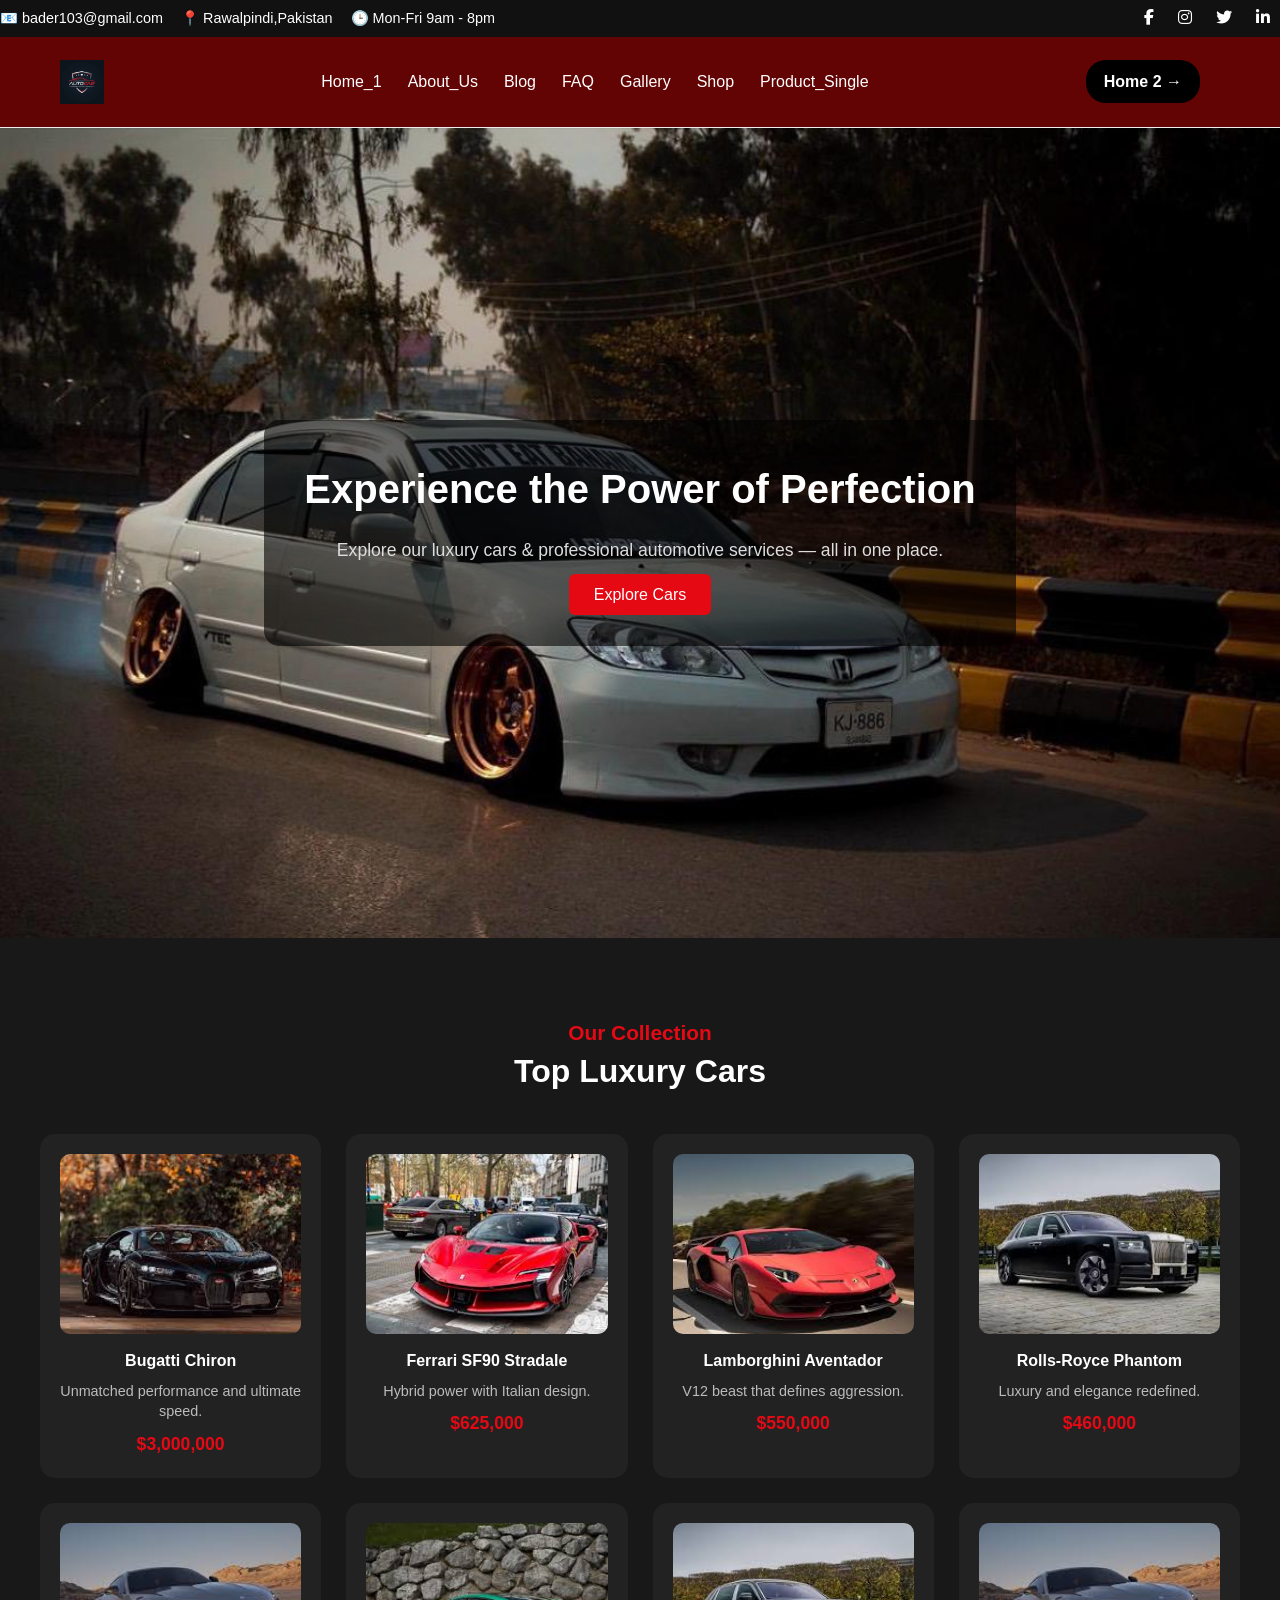
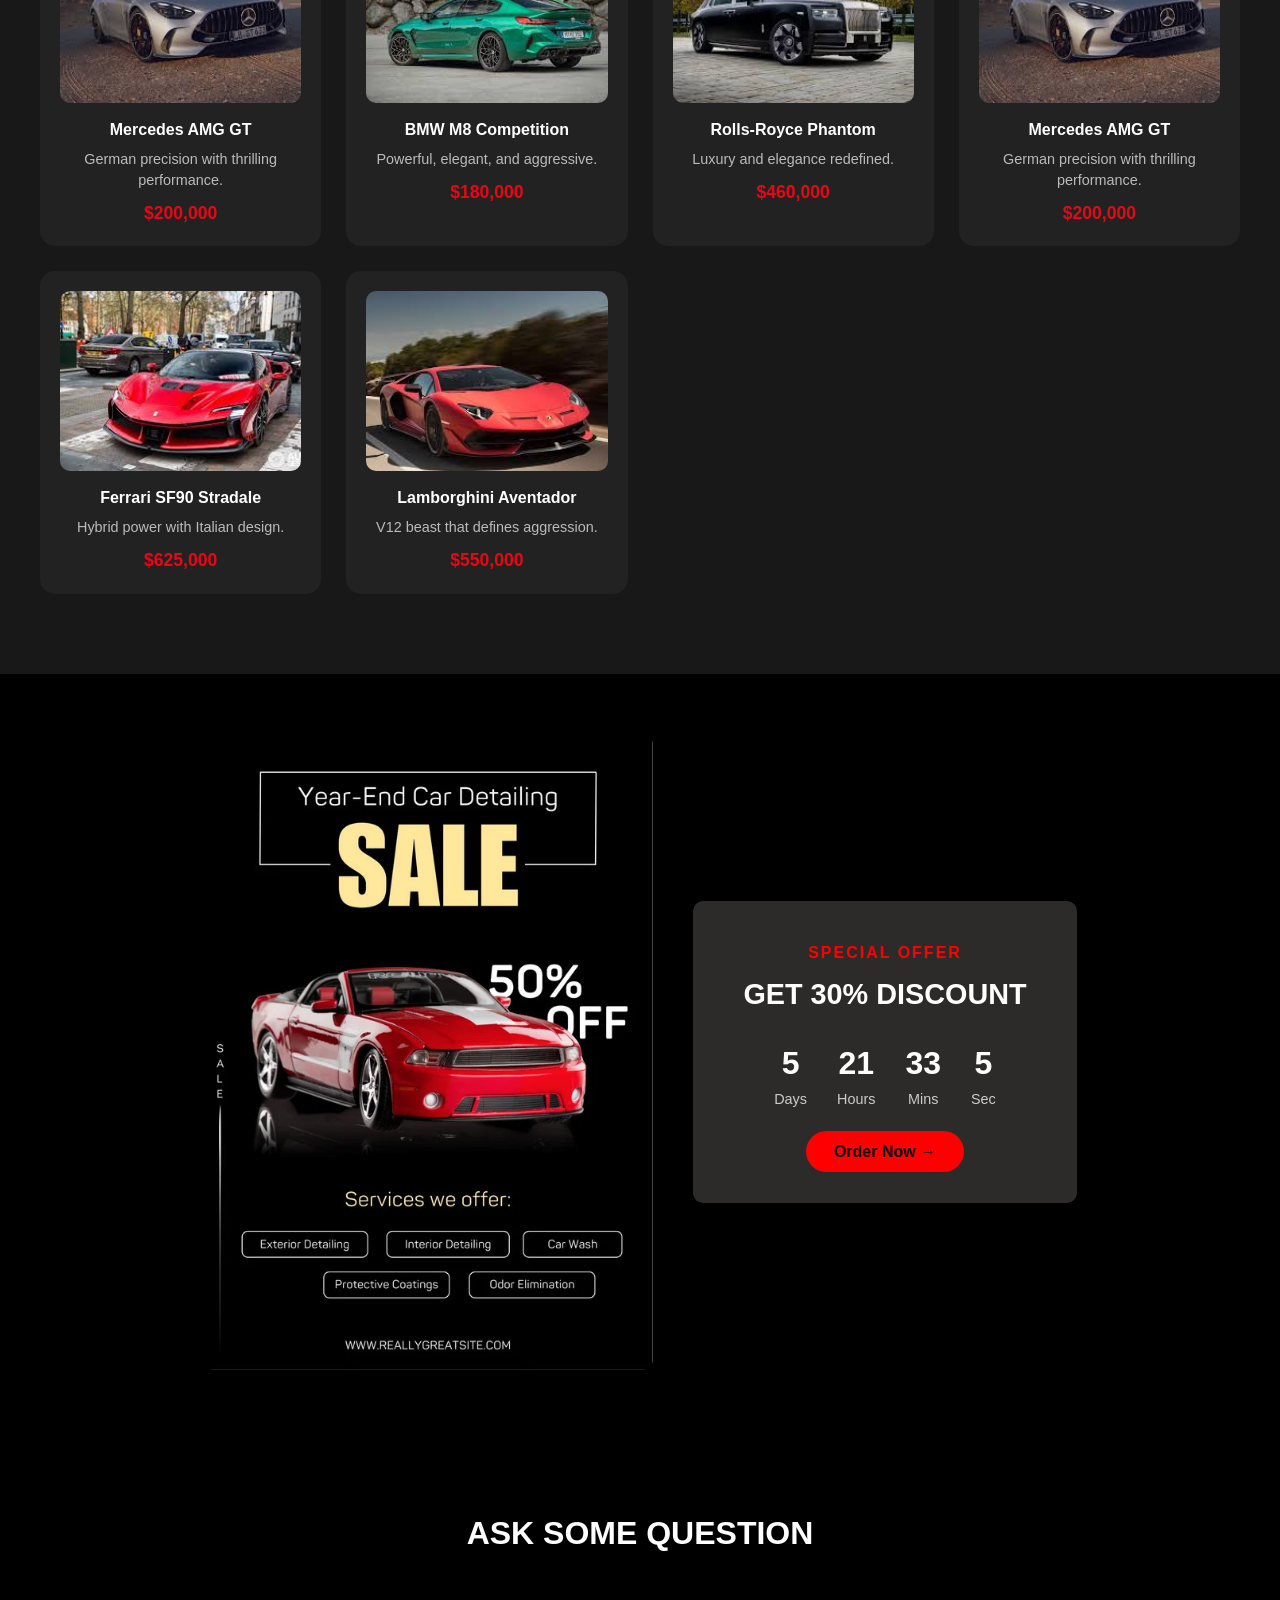
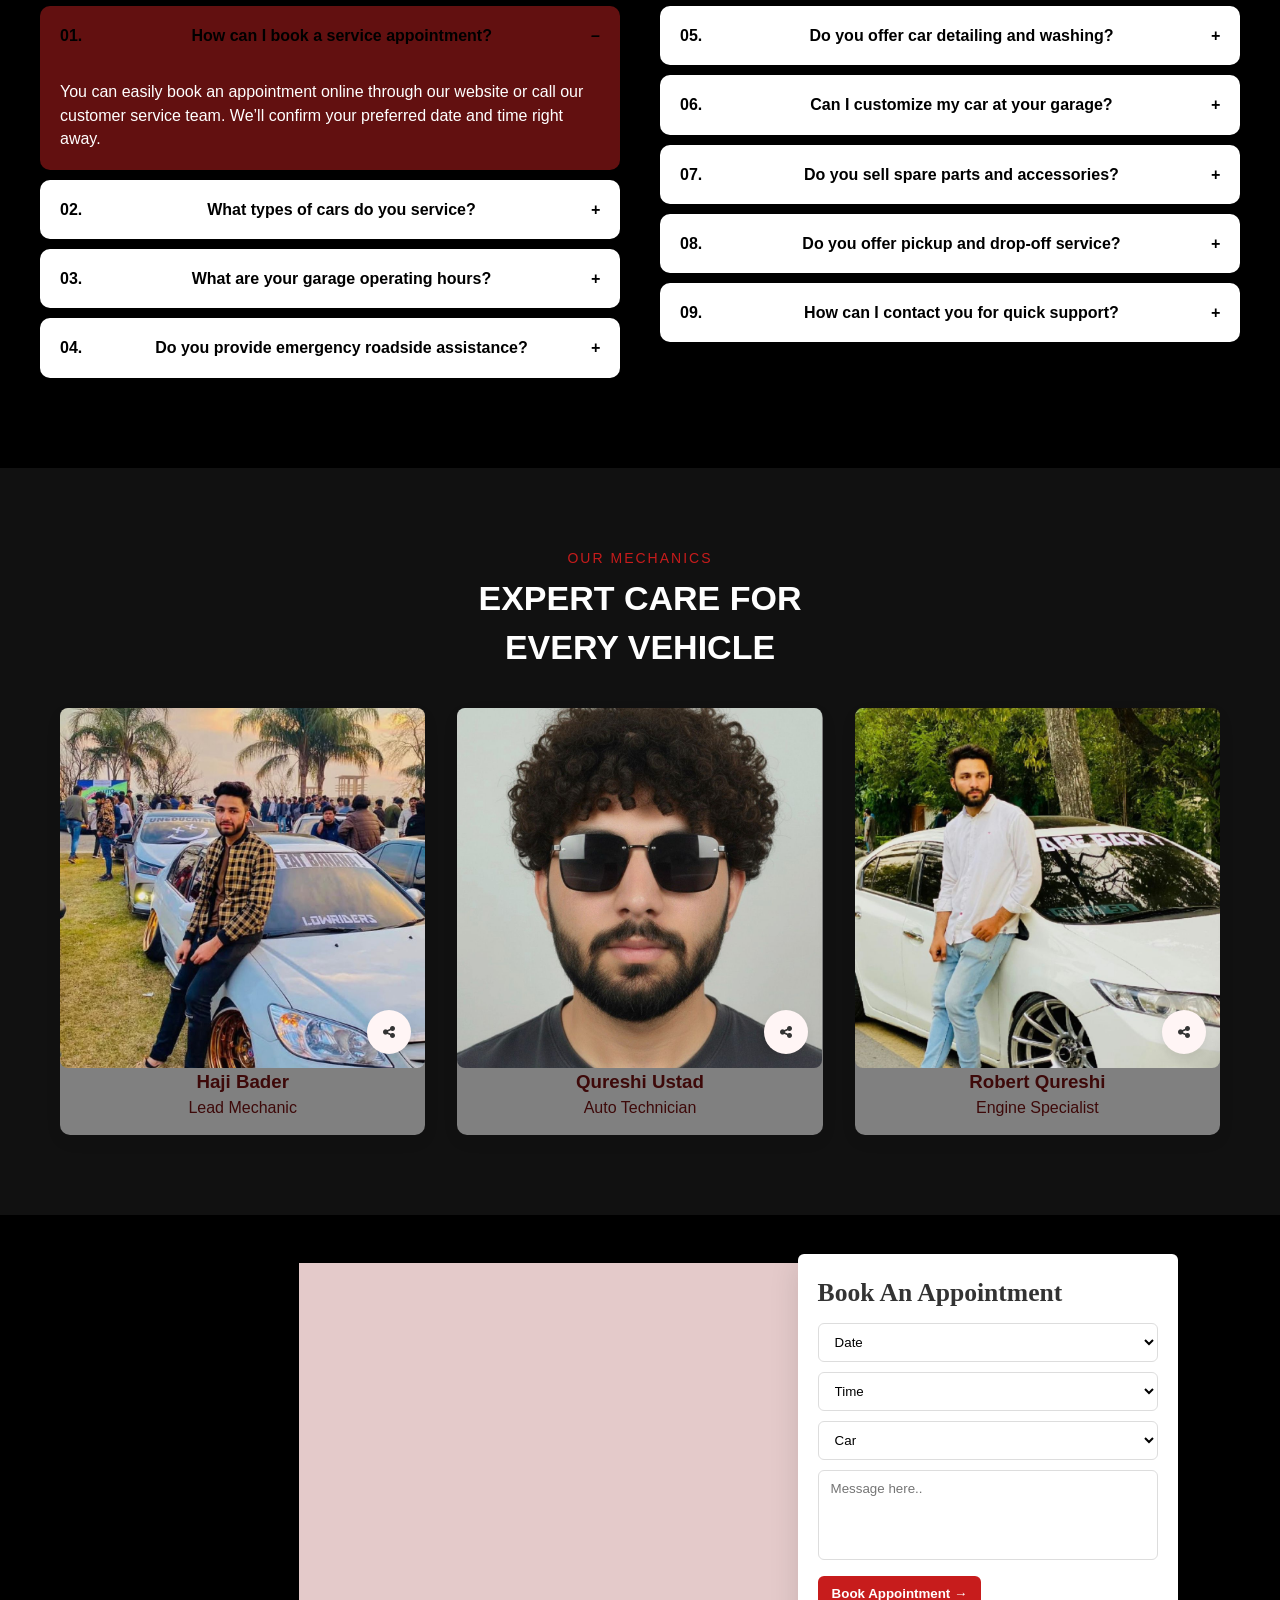
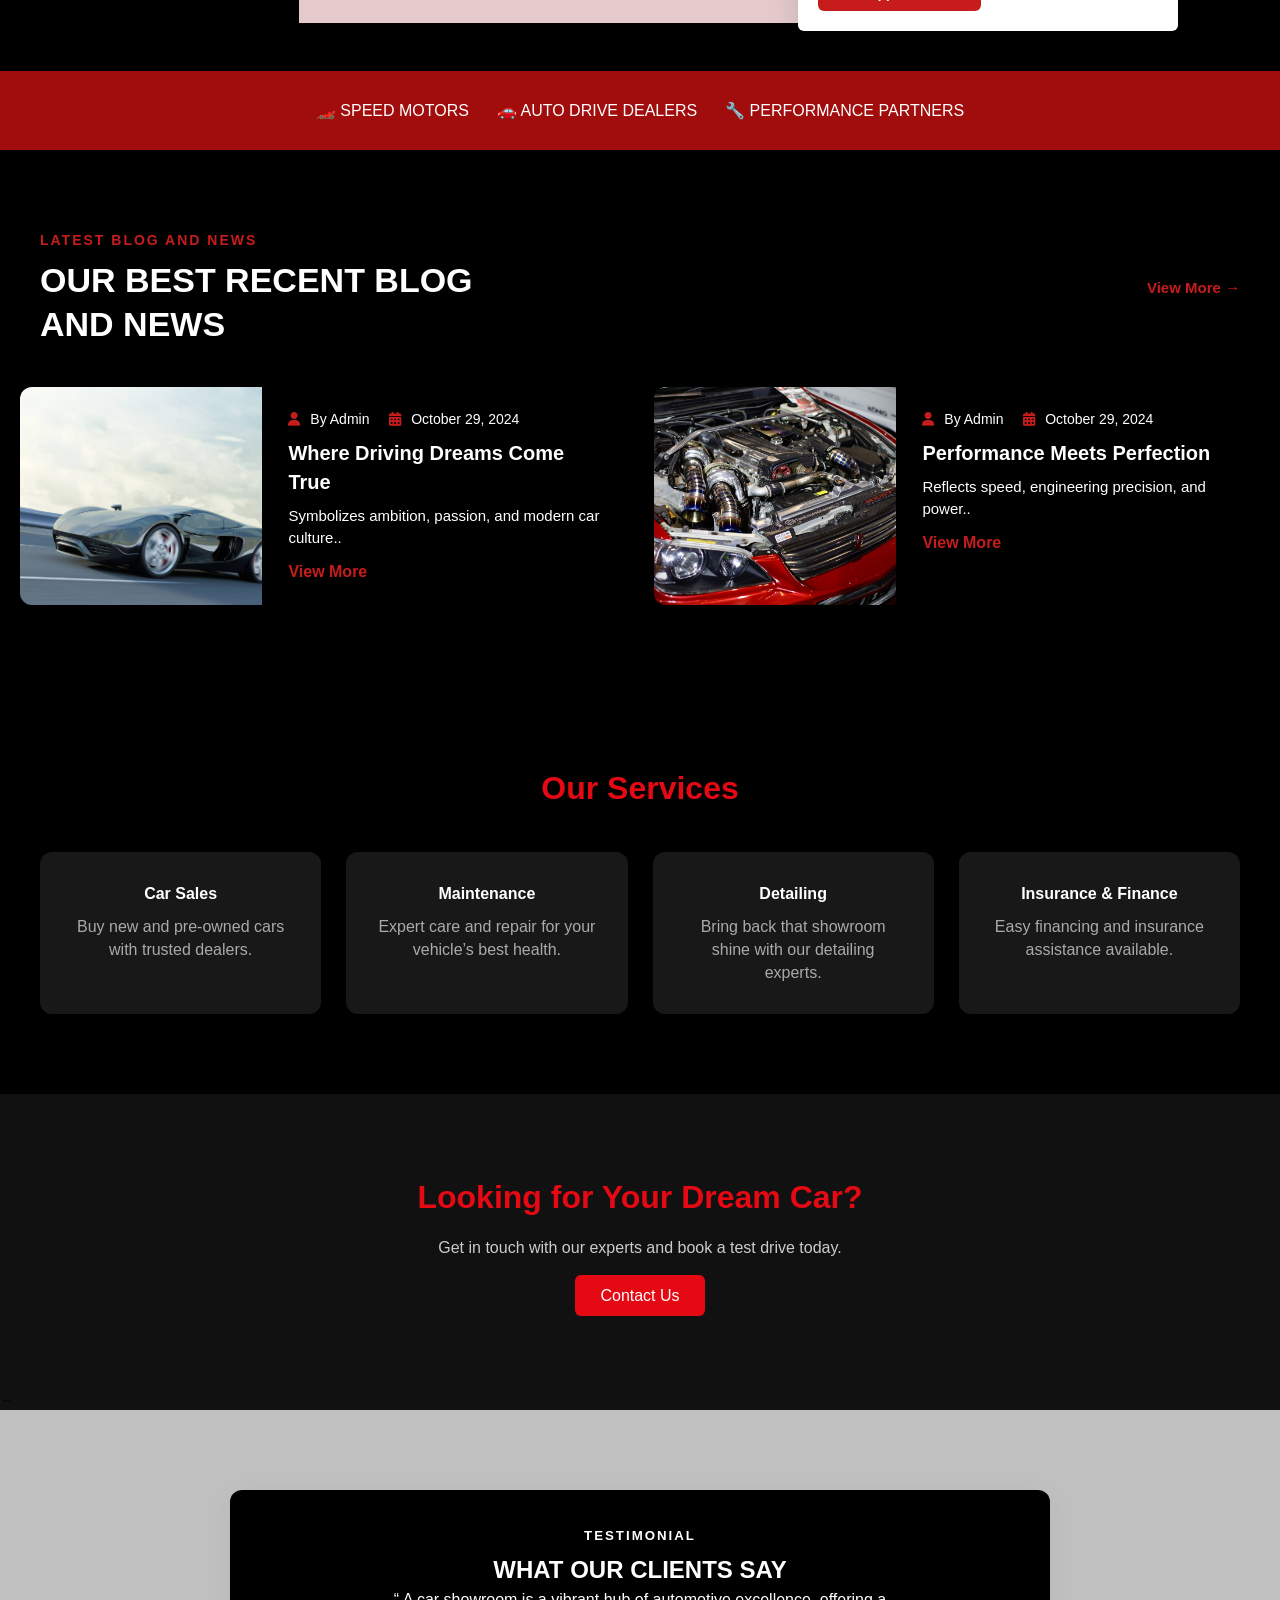
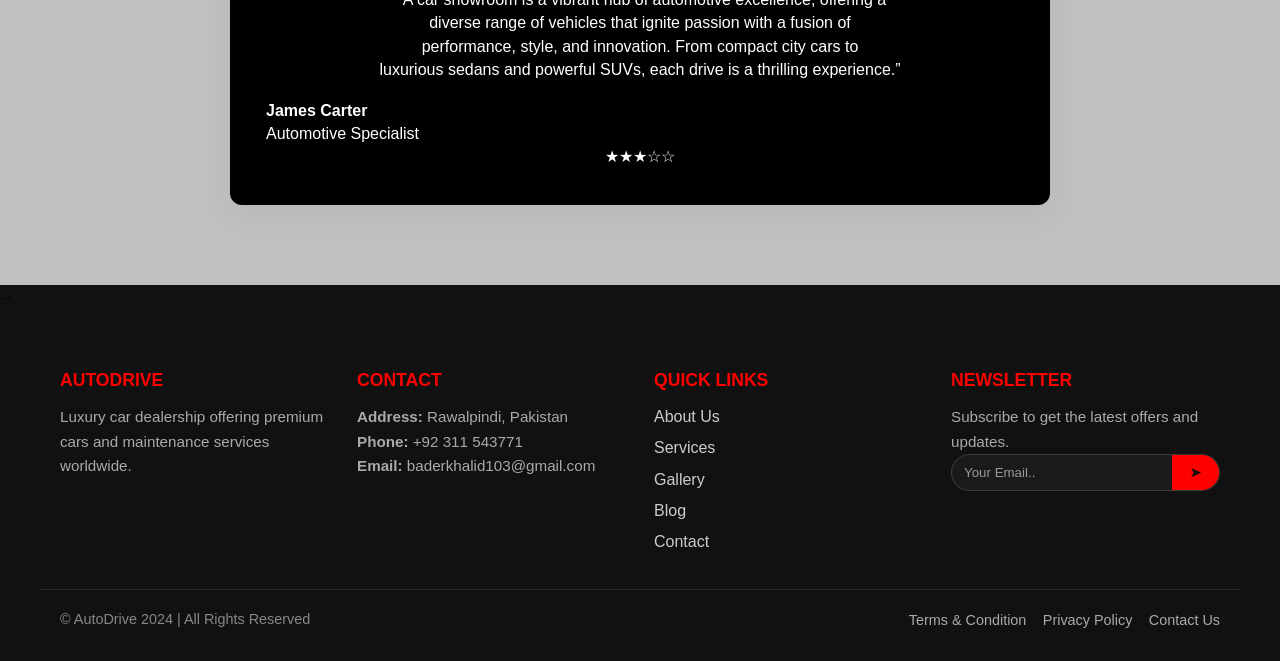
==== index.html @ 777cd2e8 "Added index.html for GitHub Pages" ====
<!DOCTYPE html>
<html lang="en">
<head>
  <meta charset="UTF-8" />
  <meta name="viewport" content="width=device-width, initial-scale=1.0" />
  <title>AUTO-CAR</title>
  <link rel="stylesheet" href="styless.css" />
 <link
  rel="stylesheet"
  href="https://cdnjs.cloudflare.com/ajax/libs/font-awesome/6.5.1/css/all.min.css"
  integrity="sha512-DTOQO9RWCH3ppGqcWaEA1BIZOC6xxalwEsw9c2QQeAIftl+Vegovlnee1c9QX4TctnWMn13TZye+giMm8e2LwA=="
  crossorigin="anonymous"
  referrerpolicy="no-referrer"
/>
</head>
<body>
  
  <!-- ===== TOP INFO BAR ===== -->
  <div class="topbar">
    <div class="topbar-left">
       <span>📧 bader103@gmail.com</span>
      <span>📍 Rawalpindi,Pakistan</span>
      <span>🕒 Mon-Fri 9am - 8pm</span>
    </div>

    <div class="topbar-right">
      <a href="#"><i class="fab fa-facebook-f"></i></a>
      <a href="#"><i class="fab fa-instagram"></i></a>
      <a href="#"><i class="fab fa-twitter"></i></a>
      <a href="#"><i class="fab fa-linkedin-in"></i></a>
    </div>
  </div>

   

  <!-- ===== MAIN HEADER ===== -->
  <header class="header">
  <div class="container">
    <!-- Logo -->
    <div class="logo">
      <a href="Home_1.html">
        <img src="logo.pngg" alt="Nafuant Logo" />
      </a>
    </div>

    <!-- Navigation -->
    <nav class="nav">
      <ul>
        <li><a href="Home_1.html">Home_1</a></li>
      
        <li><a href="About_Us.html">About_Us</a></li>
        <li><a href="Blog.html">Blog</a></li>
        <li><a href="FAQ.html">FAQ</a></li>
        <li><a href="Gallery.html">Gallery</a></li>
        <li><a href="Shop.html">Shop</a></li>
        <a href="Product_Single.html">Product_Single</a>
     
      </ul>
    </nav>                                                    

    <!-- Contact Button -->
    <a href="Home_2.html" class="contact-btn">Home 2 →</a>

    <!-- Mobile Toggle -->
    <div class="menu-toggle" id="menu-btn">☰</div>
  </div>
</header>
  <!-- ===== HERO SECTION ===== -->
  <section class="hero">
    <div class="hero-content">
      <h1>Experience the Power of Perfection</h1>
      <p>Explore our luxury cars & professional automotive services — all in one place.</p>
      <a href="Gallery.html" class="btn">Explore Cars</a>
      
    </div>
  </section>

  <!-- ===== OUR COLLECTION ===== -->
  <section class="cars">
    <h2>Our Collection</h2>
    <h3>Top Luxury Cars</h3>

    <div class="car-grid">
      <div class="car-card">
        <img src="bugati.jpeg" alt="Bugatti Chiron">
        <h4>Bugatti Chiron</h4>
        <p>Unmatched performance and ultimate speed.</p>
        <span>$3,000,000</span>
      </div>

      <div class="car-card">
        <img src="ferrari.jpeg" alt="Ferrari SF90">
        <h4>Ferrari SF90 Stradale</h4>
        <p>Hybrid power with Italian design.</p>
        <span>$625,000</span>
      </div>

      <div class="car-card">
        <img src="lamborgini.jpg" alt="Lamborghini Aventador">
        <h4>Lamborghini Aventador</h4>
        <p>V12 beast that defines aggression.</p>
        <span>$550,000</span>
      </div>

      <div class="car-card">
        <img src="rolls.png" alt="Rolls-Royce Phantom">
        <h4>Rolls-Royce Phantom</h4>
        <p>Luxury and elegance redefined.</p>
        <span>$460,000</span>
      </div>

      <div class="car-card">
        <img src="mercedes.jpeg" alt="Mercedes AMG GT">
        <h4>Mercedes AMG GT</h4>
        <p>German precision with thrilling performance.</p>
        <span>$200,000</span>
      </div>

      <div class="car-card">
        <img src="bmw.jpg" alt="BMW M8">
        <h4>BMW M8 Competition</h4>
        <p>Powerful, elegant, and aggressive.</p>
        <span>$180,000</span>
      </div>

      <div class="car-card">
        <img src="rolls.png" alt="Rolls-Royce Phantom">
        <h4>Rolls-Royce Phantom</h4>
        <p>Luxury and elegance redefined.</p>
        <span>$460,000</span>
      </div>

       <div class="car-card">
        <img src="mercedes.jpeg" alt="Mercedes AMG GT">
        <h4>Mercedes AMG GT</h4>
        <p>German precision with thrilling performance.</p>
        <span>$200,000</span>
      </div>

         <div class="car-card">
        <img src="ferrari.jpeg" alt="Ferrari SF90">
        <h4>Ferrari SF90 Stradale</h4>
        <p>Hybrid power with Italian design.</p>
        <span>$625,000</span>
      </div>

      <div class="car-card">
        <img src="lamborgini.jpg" alt="Lamborghini Aventador">
        <h4>Lamborghini Aventador</h4>
        <p>V12 beast that defines aggression.</p>
        <span>$550,000</span>
      </div>
    </div>
  </section>

  <section class="special-offer">
  <div class="offer-container">
    <!-- Left Side (Offer Banner) -->
    <div class="offer-banner">
      <img src="saleoffer.png" alt="Special Offer Sale">
    </div>

    <!-- Right Side (Countdown + Button) -->
    <div class="offer-details">
      <h4>SPECIAL OFFER</h4>
      <h2>GET 30% DISCOUNT</h2>

      <div class="countdown">
        <div><span id="days">5</span><small>Days</small></div>
        <div><span id="hours">21</span><small>Hours</small></div>
        <div><span id="minutes">33</span><small>Mins</small></div>
        <div><span id="seconds">5</span><small>Sec</small></div>
      </div>

      <a href="#" class="btn-order">Order Now →</a>
    </div>
  </div>
</section>

<section class="faq-section">
  <h2>ASK SOME QUESTION</h2>
<div class="faq-container">
  <!-- Left Column -->
  <div class="faq-column">
    <div class="faq-item active">
      <div class="faq-question">
        <span>01.</span> How can I book a service appointment?
        <i class="toggle">–</i>
      </div>
      <div class="faq-answer">
        You can easily book an appointment online through our website or call our customer service team. 
        We’ll confirm your preferred date and time right away.
      </div>
    </div>

    <div class="faq-item">
      <div class="faq-question">
        <span>02.</span> What types of cars do you service?
        <i class="toggle">+</i>
      </div>
      <div class="faq-answer">
        We service all major brands, including Toyota, Honda, Suzuki, Kia, and Hyundai — from compact cars to SUVs.
      </div>
    </div>

    <div class="faq-item">
      <div class="faq-question">
        <span>03.</span> What are your garage operating hours?
        <i class="toggle">+</i>
      </div>
      <div class="faq-answer">
        Our garage is open from <strong>9:00 AM to 9:00 PM</strong>, Monday through Sunday.
      </div>
    </div>

    <div class="faq-item">
      <div class="faq-question">
        <span>04.</span> Do you provide emergency roadside assistance?
        <i class="toggle">+</i>
      </div>
      <div class="faq-answer">
        Yes, we provide 24/7 roadside assistance for breakdowns, towing, and on-spot repairs within the city limits.
      </div>
    </div>
  </div>

  <!-- Right Column -->
  <div class="faq-column">
    <div class="faq-item">
      <div class="faq-question">
        <span>05.</span> Do you offer car detailing and washing?
        <i class="toggle">+</i>
      </div>
      <div class="faq-answer">
        Absolutely! We offer complete detailing packages — including washing, polishing, waxing, and interior cleaning.
      </div>
    </div>

    <div class="faq-item">
      <div class="faq-question">
        <span>06.</span> Can I customize my car at your garage?
        <i class="toggle">+</i>
      </div>
      <div class="faq-answer">
        Yes, we provide body kits, alloy wheels, custom paint jobs, and interior upgrades for select models.
      </div>
    </div>

    <div class="faq-item">
      <div class="faq-question">
        <span>07.</span> Do you sell spare parts and accessories?
        <i class="toggle">+</i>
      </div>
      <div class="faq-answer">
        We stock genuine and high-quality aftermarket parts for all popular makes and models.
      </div>
    </div>

    <div class="faq-item">
      <div class="faq-question">
        <span>08.</span> Do you offer pickup and drop-off service?
        <i class="toggle">+</i>
      </div>
      <div class="faq-answer">
        Yes, for your convenience, we offer pickup and drop-off services within a 10 km radius of our workshop.
      </div>
    </div>

    <div class="faq-item">
      <div class="faq-question">
        <span>09.</span> How can I contact you for quick support?
        <i class="toggle">+</i>
      </div>
      <div class="faq-answer">
        You can reach us via our <a href="Contact.html">Contact Page</a>, or call our 24-hour helpline at <strong>+92 300 1234567</strong>.
      </div>
    </div>
  </div>
</div>

</section>


<section class="mechanic-section">
  <div class="mechanic-heading">
    <span class="sub">OUR MECHANICS</span>
    <h2>EXPERT CARE FOR<br>EVERY VEHICLE</h2>
  </div>

  <div class="mechanic-grid">
    <!-- Mechanic Card 1 -->
    <div class="mechanic-card">
      <div class="mechanic-img">
        <img src="es.jpg" alt="John Carter">
        <div class="social-bar">
          <a href="#"><i class="fab fa-linkedin-in"></i></a>
          <a href="#"><i class="fab fa-pinterest-p"></i></a>
          <a href="#"><i class="fa-brands fa-x-twitter"></i></a>
          <a href="#"><i class="fab fa-facebook-f"></i></a>
        </div>
        <button class="share-btn"><i class="fas fa-share-alt"></i></button>
      </div>
      <h3>Haji Bader</h3>
      <p>Lead Mechanic</p>
    </div>

    <!-- Mechanic Card 2 -->
    <div class="mechanic-card">
      <div class="mechanic-img">
        <img src="bader2.jpg" alt="David Miller">
        <div class="social-bar">
          <a href="#"><i class="fab fa-linkedin-in"></i></a>
          <a href="#"><i class="fab fa-pinterest-p"></i></a>
          <a href="#"><i class="fa-brands fa-x-twitter"></i></a>
          <a href="#"><i class="fab fa-facebook-f"></i></a>
        </div>
        <button class="share-btn"><i class="fas fa-share-alt"></i></button>
      </div>
      <h3>Qureshi Ustad</h3>
      <p>Auto Technician</p>
    </div>

    <!-- Mechanic Card 3 -->
    <div class="mechanic-card">
      <div class="mechanic-img">
        <img src="bader3.jpg" alt="Robert Wilson">
        <div class="social-bar">
          <a href="#"><i class="fab fa-linkedin-in"></i></a>
          <a href="#"><i class="fab fa-pinterest-p"></i></a>
          <a href="#"><i class="fa-brands fa-x-twitter"></i></a>
          <a href="#"><i class="fab fa-facebook-f"></i></a>
        </div>
        <button class="share-btn"><i class="fas fa-share-alt"></i></button>
      </div>
      <h3>Robert Qureshi</h3>
      <p>Engine Specialist</p>
    </div>
  </div>
</section>

<!-- Font Awesome CDN for icons -->
<link rel="stylesheet" href="https://cdnjs.cloudflare.com/ajax/libs/font-awesome/6.5.0/css/all.min.css">


<section class="book-section">
  <div class="book-left">
    <div class="circle">
      Since 1988<br>Best<br>Working
    </div>
  </div>

  <div class="book-card">
    <h2>Book An Appointment</h2>
    <form>
      <select required>
        <option>Date</option>
        <option>May 1</option>
        <option>May 2</option>
      </select>
      <select required>
        <option>Time</option>
        <option>6:00 PM</option>
        <option>7:00 PM</option>
      </select>
      <select required>
        <option>Car</option>
        <option>1</option>
        <option>2</option>
        <option>3+</option>
      </select>
      <textarea placeholder="Message here.."></textarea>
      <button type="submit">Book Appointment →</button>
    </form>
  </div>
</section>

<div class="partners">
<div>🏎️ SPEED MOTORS</div>
<div>🚗 AUTO DRIVE DEALERS</div>
<div>🔧 PERFORMANCE PARTNERS</div>

</div>

<section class="blog-section">
  <div class="blog-heading">
    <div class="head-left">
      <span class="sub">LATEST BLOG AND NEWS</span>
      <h2>OUR BEST RECENT BLOG<br>AND NEWS</h2>
    </div>
    <a href="Blog1.html" class="view-more">View More →</a>
  </div>

  <div class="blog-grid">
    <!-- Blog Card 1 -->
    <div class="blog-card">
      <div class="blog-img">
        <img src="blog1.png" alt="Car Blog">
      </div>
      <div class="blog-content">
        <div class="meta">
          <span><i class="fas fa-user"></i> By Admin</span>
          <span><i class="fas fa-calendar-alt"></i> October 29, 2024</span>
        </div>
        <h3>Where Driving Dreams Come True</h3>
        <p>Symbolizes ambition, passion, and modern car culture..</p>
        <a href="Blog.html" class="read-more">View More</a>
      </div>
    </div>

    <!-- Blog Card 2 -->
    <div class="blog-card">
      <div class="blog-img">
        <img src="blog2.png" alt="Car Blog">
      </div>
      <div class="blog-content">
        <div class="meta">
          <span><i class="fas fa-user"></i> By Admin</span>
          <span><i class="fas fa-calendar-alt"></i> October 29, 2024</span>
        </div>
        <h3>Performance Meets Perfection</h3>
        <p>Reflects speed, engineering precision, and power..</p>
        <a href="Blog.html" class="read-more">View More</a>
      </div>
    </div>
  </div>
</section>

<!-- Font Awesome for icons -->
<link rel="stylesheet" href="https://cdnjs.cloudflare.com/ajax/libs/font-awesome/6.5.0/css/all.min.css">

  <!-- ===== SERVICES ===== -->
  <section class="services">
    <h2>Our Services</h2>
    <div class="service-boxes">
      <div class="box">
        <h4>Car Sales</h4>
        <p>Buy new and pre-owned cars with trusted dealers.</p>
      </div>
      <div class="box">
        <h4>Maintenance</h4>
        <p>Expert care and repair for your vehicle’s best health.</p>
      </div>
      <div class="box">
        <h4>Detailing</h4>
        <p>Bring back that showroom shine with our detailing experts.</p>
      </div>
      <div class="box">
        <h4>Insurance & Finance</h4>
        <p>Easy financing and insurance assistance available.</p>
      </div>
    </div>
  </section>

  <!-- ===== CONTACT CTA ===== -->
  <section class="contact-cta">
    <h2>Looking for Your Dream Car?</h2>
    <p>Get in touch with our experts and book a test drive today.</p>
    <a href="Contact.html" class="btn">Contact Us</a>
  </section>

  
<!-- ===== TESTIMONIAL SECTION ===== -->
 <div class="testimonial-wrapper">
  <!-- Navigation buttons OUTSIDE the card -->
  <button class="nav-btn prev">←</button>

<section class="testimonial">
  <div class="testimonial-box">
    <h5>TESTIMONIAL</h5>
    <h1>WHAT OUR CLIENTS SAY</h1>

    <p class="testimonial-text">
      “ A car showroom is a vibrant hub of automotive excellence, offering a <br>
        diverse range of vehicles that ignite passion with a fusion of <br>
        performance, style, and innovation. From compact city cars to <br>
        luxurious sedans and powerful SUVs, each drive is a thrilling experience.”
    </p>

    <div class="testimonial-author">
      <h4>James Carter</h4>
      <span>Automotive Specialist</span>
    </div>

    <div class="testimonial-rating">
      ★★★☆☆
    </div>

   
    
  </div>
  
</section>

 <button class="nav-btn next">→</button>


  <!-- ===== FOOTER ===== -->
  <footer class="footer">
    <div class="footer-inner">
      <div class="footer-col about">
        <h3>AutoDrive</h3>
        <p>Luxury car dealership offering premium cars and maintenance services worldwide.</p>
      </div>

      <div class="footer-col contact">
        <h4>Contact</h4>
        <p><strong>Address:</strong> Rawalpindi, Pakistan</p>
        <p><strong>Phone:</strong> +92 311 543771</p>
        <p><strong>Email:</strong> baderkhalid103@gmail.com</p>
      </div>

      <div class="footer-col page">
        <h4>Quick Links</h4>
        <ul>
          <li><a href="About_Us.html">About Us</a></li>
          <li><a href="Shop.html">Services</a></li>
          <li><a href="Gallery.html">Gallery</a></li>
          <li><a href="Blog.html">Blog</a></li>
          <li><a href="Contact.html">Contact</a></li>
        </ul>
      </div>

      <div class="footer-col newsletter">
        <h4>Newsletter</h4>
        <p>Subscribe to get the latest offers and updates.</p>
        <div class="newsletter-box">
          <input type="email" placeholder="Your Email.." />
          <button type="submit">➤</button>
        </div>
      </div>
    </div>

    <div class="footer-bottom">
      <p>© AutoDrive 2024 | All Rights Reserved</p>
      <div class="footer-links">
        <a href="#">Terms & Condition</a>
        <a href="#">Privacy Policy</a>
        <a href="Contact.html">Contact Us</a>
      </div>
    </div>
  </footer>

  <!-- ===== JS FOR TIME AND CARD HOVER ===== -->
  <script>
    // Live clock
    function updateTime() {
      const now = new Date();
      const time = now.toLocaleTimeString();
      document.getElementById("time").innerHTML = `<i class="fa-regular fa-clock"></i> ${time}`;
    }
    setInterval(updateTime, 1000);
    updateTime();

    // Card hover animation
    const cards = document.querySelectorAll('.car-card');
    cards.forEach(card => {
      card.addEventListener('mouseenter', () => card.style.transform = 'translateY(-8px)');
      card.addEventListener('mouseleave', () => card.style.transform = 'translateY(0)');
    });
  </script>
</body>
</html>
---- styless.css ----
/* ================================
   CSS RESET & BASE STYLES
================================ */
* { 
  box-sizing: border-box; 
  margin: 0; 
  padding: 0; 
  font-family: 'Poppins', sans-serif;
}

html, body { 
  height: 100%; 
}

body {
  font-family: "Segoe UI", "Open Sans", Arial, sans-serif;
  background: #111;
  color: #fff;
  line-height: 1.45;
  -webkit-font-smoothing: antialiased;
  -moz-osx-font-smoothing: grayscale;
  overflow-x: hidden;
}

/* Basic reusable elements */
a { 
  color: inherit; 
  text-decoration: none; 
}

img { 
  display: block; 
  max-width: 100%; 
  height: auto; 
}

button { 
  cursor: pointer; 
  border: none; 
  background: none; 
}

/* Container helper */
.site-width {
  max-width: 1200px;
  margin-left: auto;
  margin-right: auto;
  padding-left: 20px;
  padding-right: 20px;
}

/* ================================
   TOP INFO BAR
================================ */
.topbar {
  background: var(--gold);
  color: #fff;
  display: flex;
  justify-content: space-between;
  align-items: center;
  padding: 8px 0;
  font-size: .9rem;
}

.topbar .site-width { 
  display: flex; 
  justify-content: space-between; 
  gap: 20px; 
  align-items: center; 
}

.topbar-left { 
  display: flex; 
  gap: 18px; 
  align-items: center; 
  flex-wrap: wrap; 
}

.topbar-left span { 
  display: inline-flex; 
  gap: 8px; 
  align-items: center; 
}

.topbar-right a { 
  color: #fff; 
  margin-left: 10px; 
  font-size: 16px; 
  display: inline-flex; 
  align-items: center; 
  margin-right: 10px;
}

.topbar-right a:hover { 
  opacity: 0.85; 
  transform: translateY(-1px); 
  transition: .18s ease; 
  color: red; 
}

/* ================================
   HEADER & NAVIGATION
================================ */
.header {
  background: rgb(98, 4, 4);
  border-bottom: 1px solid #eee;
  position: sticky;
  top: 0;
  z-index: 120;
  box-shadow: 0 1px 0 rgba(0,0,0,0.03);
}

.header .container {
  display: grid;
  grid-template-columns: auto 1fr auto auto;
  gap: 20px;
  align-items: center;
  height: 90px;
  padding: 0 20px;
  max-width: 1200px;
  margin: 0 auto;
  color: white;
}

/* Logo */
.logo { 
  display: flex; 
  align-items: center; 
  gap: 10px; 
  font-size: 1.4rem; 
  font-weight: 700; 
  color: white; 
}

.logo img { 
  height: 44px; 
}

/* Navigation */
.nav ul { 
  list-style: none; 
  display: flex; 
  gap: 22px; 
  justify-content: center; 
  align-items: center; 
  margin: 0; 
  padding: 0; 
  flex-wrap: wrap; 
}

.nav li { 
  white-space: nowrap; 
}

.nav a { 
  color: white; 
  font-weight: 500; 
  transition: color .2s; 
  padding: 6px 2px; 
  display: inline-block; 
}

.nav a:hover { 
  color: var(--gold); 
}

/* Contact button */
.contact-btn {
  background: black;
  color: #fff;
  padding: 10px 18px;
  border-radius: 20px;
  font-weight: 600;
  transition: background .2s;
}

.contact-btn:hover { 
  background: var(--gold); 
  color: #fff; 
}

/* Mobile toggle */
.menu-toggle { 
  display: none; 
  font-size: 1.6rem; 
  cursor: pointer; 
  padding: 8px; 
}

/* ================================
   HERO SECTION
================================ */
.hero {
  background: url('goldchrome.jpg') center/cover no-repeat;
  height: 90vh;
  display: flex;
  align-items: center;
  justify-content: center;
  text-align: center;
}

.hero-content {
  background: rgba(0, 0, 0, 0.6);
  padding: 40px;
  border-radius: 15px;
}

.hero h1 {
  font-size: 2.5rem;
  color: #fff;
}

.hero p {
  margin: 20px 0;
  font-size: 1.1rem;
  color: #ddd;
}

.btn {
  background: #e50914;
  padding: 12px 25px;
  color: #fff;
  text-decoration: none;
  border-radius: 6px;
  transition: 0.3s;
}

.btn:hover {
  background: #b0070f;
}

/* ================================
   CARS SECTION
================================ */
.cars {
  padding: 80px 40px;
  text-align: center;
  background: #181818;
}

.cars h2 {
  color: #e50914;
  font-size: 1.3rem;
}

.cars h3 {
  font-size: 2rem;
  margin-bottom: 40px;
}

.car-grid {
  display: grid;
  grid-template-columns: repeat(auto-fit, minmax(280px, 1fr));
  gap: 25px;
}

.car-card {
  background: #222;
  border-radius: 15px;
  padding: 20px;
  transition: 0.3s ease;
  cursor: pointer;
}

.car-card img {
  width: 100%;
  height: 180px;
  object-fit: cover;
  border-radius: 10px;
  margin-bottom: 15px;
}

.car-card h4 {
  color: #fff;
  margin-bottom: 8px;
}

.car-card p {
  color: #bbb;
  font-size: 0.9rem;
}

.car-card span {
  display: inline-block;
  margin-top: 10px;
  font-weight: bold;
  color: #e50914;
  font-size: 1.1rem;
}

.car-card:hover span {
  transform: translateY(-6px);
  background: #222;
}

/* ================================
   SPECIAL OFFER SECTION
================================ */
.special-offer {
  background: black;
  padding: 60px 20px;
  display: flex;
  justify-content: center;
}

.offer-container {
  display: flex;
  gap: 40px;
  align-items: center;
  flex-wrap: wrap;
  max-width: 1100px;
}

/* Left Image */
.offer-banner img {
  width: 450px;
  border-radius: 10px;
  box-shadow: 0 4px 10px rgba(0,0,0,0.1);
}

/* Right Side */
.offer-details {
  background: #2c2b29;
  color: white;
  padding: 40px 50px;
  border-radius: 10px;
  text-align: center;
  flex: 1;
  min-width: 300px;
}

.offer-details h4 {
  font-size: 1rem;
  color: red;
  letter-spacing: 2px;
  margin-bottom: 10px;
}

.offer-details h2 {
  font-size: 1.8rem;
  font-weight: 700;
  margin-bottom: 25px;
}

.countdown {
  display: flex;
  justify-content: center;
  gap: 30px;
  margin-bottom: 30px;
}

.countdown div {
  text-align: center;
}

.countdown span {
  display: block;
  font-size: 2rem;
  font-weight: bold;
}

.countdown small {
  font-size: 0.9rem;
  color: #ccc;
}

.btn-order {
  background: red;
  color: black;
  padding: 12px 28px;
  border-radius: 50px;
  font-weight: 600;
  text-decoration: none;
  transition: 0.3s;
}

.btn-order:hover {
  transform: translateY(-6px);
  background: #222;
}

/* ================================
   SERVICES SECTION
================================ */
.services {
  background: #000;
  text-align: center;
  padding: 80px 40px;
}

.services h2 {
  color: #e50914;
  margin-bottom: 40px;
  font-size: 2rem;
}

.service-boxes {
  display: grid;
  grid-template-columns: repeat(auto-fit, minmax(220px, 1fr));
  gap: 25px;
}

.box {
  background: #181818;
  padding: 30px;
  border-radius: 12px;
  transition: 0.3s;
}

.box:hover {
  transform: translateY(-6px);
  background: #222;
}

.box h4 {
  color: #fff;
  margin-bottom: 10px;
}

.box p {
  color: #aaa;
}

/* ================================
   MECHANICS / TEAM SECTION
================================ */
.mechanic-section {
  padding: 80px 20px;
  text-align: center;
  background: var(--light-bg);
}

/* Heading */
.mechanic-heading .sub {
  color: #c71c1c;
  font-size: 14px;
  letter-spacing: 2px;
  display: block;
  margin-bottom: 6px;
}

.mechanic-heading h2 {
  font-size: 34px;
  color: white;
  margin-bottom: 36px;
}

/* Grid Layout */
.mechanic-grid {
  display: grid;
  grid-template-columns: repeat(auto-fit, minmax(260px, 1fr));
  gap: 32px;
  max-width: 1200px;
  margin: 0 auto;
  padding: 0 20px;
}

/* Card */
.mechanic-card {
  background: grey;
  color: rgb(61, 9, 9);
  border-radius: 10px;
  padding-bottom: 16px;
  position: relative;
  box-shadow: 0 6px 18px rgba(0, 0, 0, 0.05);
  overflow: visible;
}

/* Image */
.mechanic-img {
  position: relative;
  overflow: hidden;
  border-radius: 8px;
  background: #ddd;
  margin: 0 auto;
  width: 100%;
  max-width: 365px;
  height: 360px;
}

.mechanic-img img {
  width: 100%;
  height: 100%;
  object-fit: cover;
  display: block;
}

/* Social Icons */
.social-bar {
  position: absolute;
  top: 50%;
  right: -68px;
  transform: translateY(-50%);
  display: flex;
  flex-direction: column;
  gap: 12px;
  background: #fff5f5;
  padding: 10px;
  border-radius: 36px;
  box-shadow: 0 6px 18px rgba(0, 0, 0, 0.08);
  transition: all 0.35s ease;
}

.social-bar a {
  display: flex;
  align-items: center;
  justify-content: center;
  width: 36px;
  height: 36px;
  background: #fff;
  border-radius: 50%;
  color: #333;
  font-size: 16px;
  box-shadow: 0 2px 8px rgba(0, 0, 0, 0.08);
  transition: transform 0.18s, background 0.18s;
}

.social-bar a:hover {
  transform: scale(1.06);
  background: #c71c1c;
  color: #fff;
}

.mechanic-img:hover .social-bar {
  right: 18px;
}

/* Share Button */
.share-btn {
  position: absolute;
  bottom: 14px;
  right: 14px;
  background: #fff5f5;
  width: 44px;
  height: 44px;
  border-radius: 50%;
  display: flex;
  align-items: center;
  justify-content: center;
  color: #333;
  box-shadow: 0 4px 10px rgba(0, 0, 0, 0.07);
  transition: background 0.18s;
}

.share-btn:hover {
  background: #c71c1c;
  color: #fff;
}

/* ================================
   BOOK / FORM SECTION
================================ */
.book-section {
  display: flex;
  gap: 40px;
  align-items: center;
  justify-content: center;
  padding: 48px 20px;
  background: black;
  color: #fff;
  position: relative;
  overflow: hidden;
}

.book-left {
  width: 55%;
  min-height: 360px;
  border-top-right-radius: 180px 150px;
  background: #e4caca;
  position: relative;
  display: flex;
  align-items: center;
  justify-content: center;
  padding: 40px;
}

.book-left .circle {
  position: absolute;
  right: -70px;
  top: 60px;
  width: 140px;
  height: 140px;
  border-radius: 50%;
  border: 2px solid #fff;
  display: flex;
  align-items: center;
  justify-content: center;
  font-family: 'Playfair Display', serif;
  color: #fff;
  writing-mode: vertical-rl;
  transform: rotate(180deg);
}

/* Form Card */
.book-card {
  position: absolute;
  right: 8%;
  max-width: 380px;
  background: #fff;
  padding: 20px;
  border-radius: 6px;
  box-shadow: 0 8px 30px rgba(0, 0, 0, 0.12);
  color: #333;
}

.book-card h2 {
  font-family: 'Playfair Display', serif;
  font-size: 1.6rem;
  margin-bottom: 12px;
}

.book-card select,
.book-card input,
.book-card textarea {
  width: 100%;
  padding: 10px 12px;
  border: 1px solid #ddd;
  border-radius: 6px;
  margin-bottom: 10px;
  background: #fff;
}

.book-card textarea {
  min-height: 90px;
  resize: none;
}

.book-card button {
  background: #c71c1c;
  color: #fff;
  padding: 10px 14px;
  border-radius: 6px;
  font-weight: 700;
  border: none;
  cursor: pointer;
  transition: background 0.3s ease;
}

.book-card button:hover {
  background: #a10c0c;
}

/* ================================
   PARTNERS SECTION
================================ */
.partners {
  display: flex;
  flex-wrap: wrap;
  justify-content: center;
  gap: 28px;
  padding: 28px 20px;
  background: #a10c0c;
  color: #fff;
  font-family: 'Playfair Display', serif;
}

.partners img {
  height: 60px;
  filter: brightness(0) invert(1);
  opacity: 0.85;
  transition: opacity 0.3s ease;
}

.partners img:hover {
  opacity: 1;
}

/* ================================
   BLOG / NEWS SECTION
================================ */
.blog-section {
  padding: 80px 20px;
  background: black;
  color: white;
  font-family: 'Segoe UI', sans-serif;
}

.blog-heading {
  display: flex;
  justify-content: space-between;
  align-items: center;
  max-width: 1200px;
  margin: 0 auto 40px;
}

.blog-heading .sub {
  color: #c71c1c;
  font-size: 14px;
  letter-spacing: 2px;
  display: block;
  margin-bottom: 8px;
  font-weight: 600;
  text-transform: uppercase;
}

.blog-heading h2 {
  font-size: 34px;
  font-weight: 800;
  line-height: 1.3;
}

.view-more {
  color: #c71c1c;
  font-weight: 600;
  font-size: 15px;
  text-decoration: none;
  transition: color 0.3s;
}

.view-more:hover {
  color: #a10c0c;
}

/* Blog Cards */
.blog-grid {
  display: grid;
  grid-template-columns: repeat(auto-fit, minmax(500px, 1fr));
  gap: 28px;
  max-width: 2200px;
  margin: 0 auto;
}

.blog-card {
  display: flex;
  background: black;
  border-radius: 12px;
  box-shadow: 0 8px 20px rgba(0, 0, 0, 0.05);
  overflow: hidden;
  transition: transform 0.3s ease, box-shadow 0.3s ease;
}

.blog-card:hover {
  transform: translateY(-5px);
  box-shadow: 0 12px 24px rgba(0, 0, 0, 0.08);
}

.blog-img {
  flex: 1 1 40%;
  background: #eee;
  display: flex;
  align-items: center;
  justify-content: center;
}

.blog-img img {
  width: 100%;
  height: 100%;
  object-fit: cover;
}

.blog-content {
  flex: 1 1 60%;
  padding: 22px 26px;
}

.meta {
  font-size: 14px;
  color: white;
  margin-bottom: 10px;
}

.meta span {
  margin-right: 16px;
}

.meta i {
  color: #c71c1c;
  margin-right: 6px;
}

.blog-content h3 {
  font-size: 20px;
  font-weight: 700;
  margin-bottom: 8px;
  color: white;
}

.blog-content p {
  color: white;
  font-size: 15px;
  margin-bottom: 10px;
  line-height: 1.5;
}

.read-more {
  color: #c71c1c;
  font-weight: 600;
  text-decoration: none;
  transition: color 0.3s;
}

.read-more:hover {
  color: #a10c0c;
}

/* ================================
   FAQ SECTION
================================ */
.faq-section {
  background: black;
  padding: 80px 20px;
  text-align: center;
  font-family: 'Segoe UI', sans-serif;
}

.faq-section h2 {
  font-size: 2rem;
  font-weight: 700;
  color: white;
  margin-bottom: 50px;
}

.faq-container {
  display: flex;
  justify-content: center;
  gap: 40px;
  flex-wrap: wrap;
  max-width: 1200px;
  margin: auto;
}

.faq-column {
  flex: 1;
  min-width: 350px;
}

.faq-item {
  background: white;
  color: black;
  border-radius: 10px;
  margin-bottom: 10px;
  box-shadow: 0 1px 3px rgba(0,0,0,0.08);
  overflow: hidden;
  text-align: left;
  transition: 0.3s;
}

.faq-item.active {
  background: rgb(98, 16, 16);
  color: black;
}

.faq-question {
  padding: 18px 20px;
  font-weight: 600;
  cursor: pointer;
  display: flex;
  align-items: center;
  justify-content: space-between;
}

.faq-question span {
  font-weight: 700;
  margin-right: 10px;
}

.faq-answer {
  max-height: 0;
  overflow: hidden;
  padding: 0 20px;
  transition: max-height 0.4s ease, padding 0.3s ease;
  color: #333;
}

.faq-item.active .faq-answer {
  max-height: 300px;
  padding: 15px 20px 20px;
  color: white;
}

.faq-item.active .toggle {
  transform: rotate(0deg);
}

.toggle {
  font-weight: bold;
  transition: transform 0.3s;
}

/* ================================
   TESTIMONIAL SECTION
================================ */
.testimonial { 
  background: silver; 
  padding: 80px 20px; 
  text-align: center; 
}

.testimonial-box { 
  background: black; 
  padding: 36px; 
  border-radius: 12px; 
  max-width: 820px; 
  margin: 0 auto; 
  box-shadow: 0 8px 30px rgba(0,0,0,0.05); 
}

.testimonial h5 { 
  color: var(--gold); 
  letter-spacing: 2px; 
  margin-bottom: 8px; 
}

.testimonial-author { 
  text-align: left; 
  margin-top: 18px; 
}

/* ================================
   CONTACT CTA SECTION
================================ */
.contact-cta {
  text-align: center;
  padding: 80px 40px;
  background: #111;
}

.contact-cta h2 {
  font-size: 2rem;
  margin-bottom: 15px;
  color: #e50914;
}

.contact-cta p {
  color: #ccc;
  margin-bottom: 25px;
}

/* ================================
   FOOTER
================================ */
.footer {
  background: #111;
  color: #ccc;
  padding: 60px 20px 30px;
  font-family: 'Segoe UI', sans-serif;
}

/* grid layout for footer content */
.footer-inner {
  display: grid;
  grid-template-columns: repeat(4, 1fr);
  gap: 28px;
  max-width: 1200px;
  margin: 0 auto;
  padding: 0 20px;
}

/* headings */
.footer-col h3,
.footer-col h4 {
  color: red;
  margin-bottom: 12px;
  font-size: 1.1rem;
  text-transform: uppercase;
}

/* paragraph text */
.footer-col p {
  font-size: 0.95rem;
  color: #aaa;
  line-height: 1.6;
}

/* list styling */
.footer-col ul {
  list-style: none;
  padding: 0;
  margin: 0;
}

.footer-col ul li {
  margin-bottom: 8px;
}

.footer-col a {
  color: #ccc;
  transition: color 0.2s ease;
}

.footer-col a:hover {
  color: maroon;
}

/* newsletter box */
.newsletter-box {
  display: flex;
  overflow: hidden;
  border-radius: 30px;
  border: 1px solid rgba(255, 255, 255, 0.15);
  background: #1a1a1a;
}

.newsletter-box input {
  padding: 10px 12px;
  flex: 1;
  background: transparent;
  color: #fff;
  border: none;
  outline: none;
}

.newsletter-box input::placeholder {
  color: #999;
}

.newsletter-box button {
  background: red;
  color: #111;
  font-weight: bold;
  padding: 0 18px;
  border: none;
  cursor: pointer;
  transition: background 0.2s ease;
}

.newsletter-box button:hover {
  background: #d1a50c;
}

/* footer bottom */
.footer-bottom {
  margin-top: 28px;
  padding-top: 18px;
  border-top: 1px solid rgba(255, 255, 255, 0.1);
  display: flex;
  justify-content: space-between;
  align-items: center;
  gap: 10px;
  max-width: 1200px;
  margin-left: auto;
  margin-right: auto;
  padding-left: 20px;
  padding-right: 20px;
}

.footer-bottom p {
  color: #888;
  font-size: 0.9rem;
}

.footer-links a {
  color: #aaa;
  margin-left: 12px;
  font-size: 0.9rem;
  text-decoration: none;
  transition: color 0.2s ease;
}

.footer-links a:hover {
  color: maroon;
}

/* ================================
   RESPONSIVE STYLES
================================ */
@media (max-width: 768px) {
  .navbar {
    flex-direction: column;
    padding: 20px;
  }
  
  .hero h1 {
    font-size: 1.8rem;
  }
  
  .car-grid {
    grid-template-columns: 1fr;
  }
  
  .blog-card {
    flex-direction: column;
  }
  
  .footer-inner {
    grid-template-columns: 1fr 1fr;
  }
}

@media (max-width: 480px) {
  .footer-inner {
    grid-template-columns: 1fr;
  }
  
  .footer-bottom {
    flex-direction: column;
    text-align: center;
  }
  
  .footer-links {
    margin-top: 10px;
  }
}
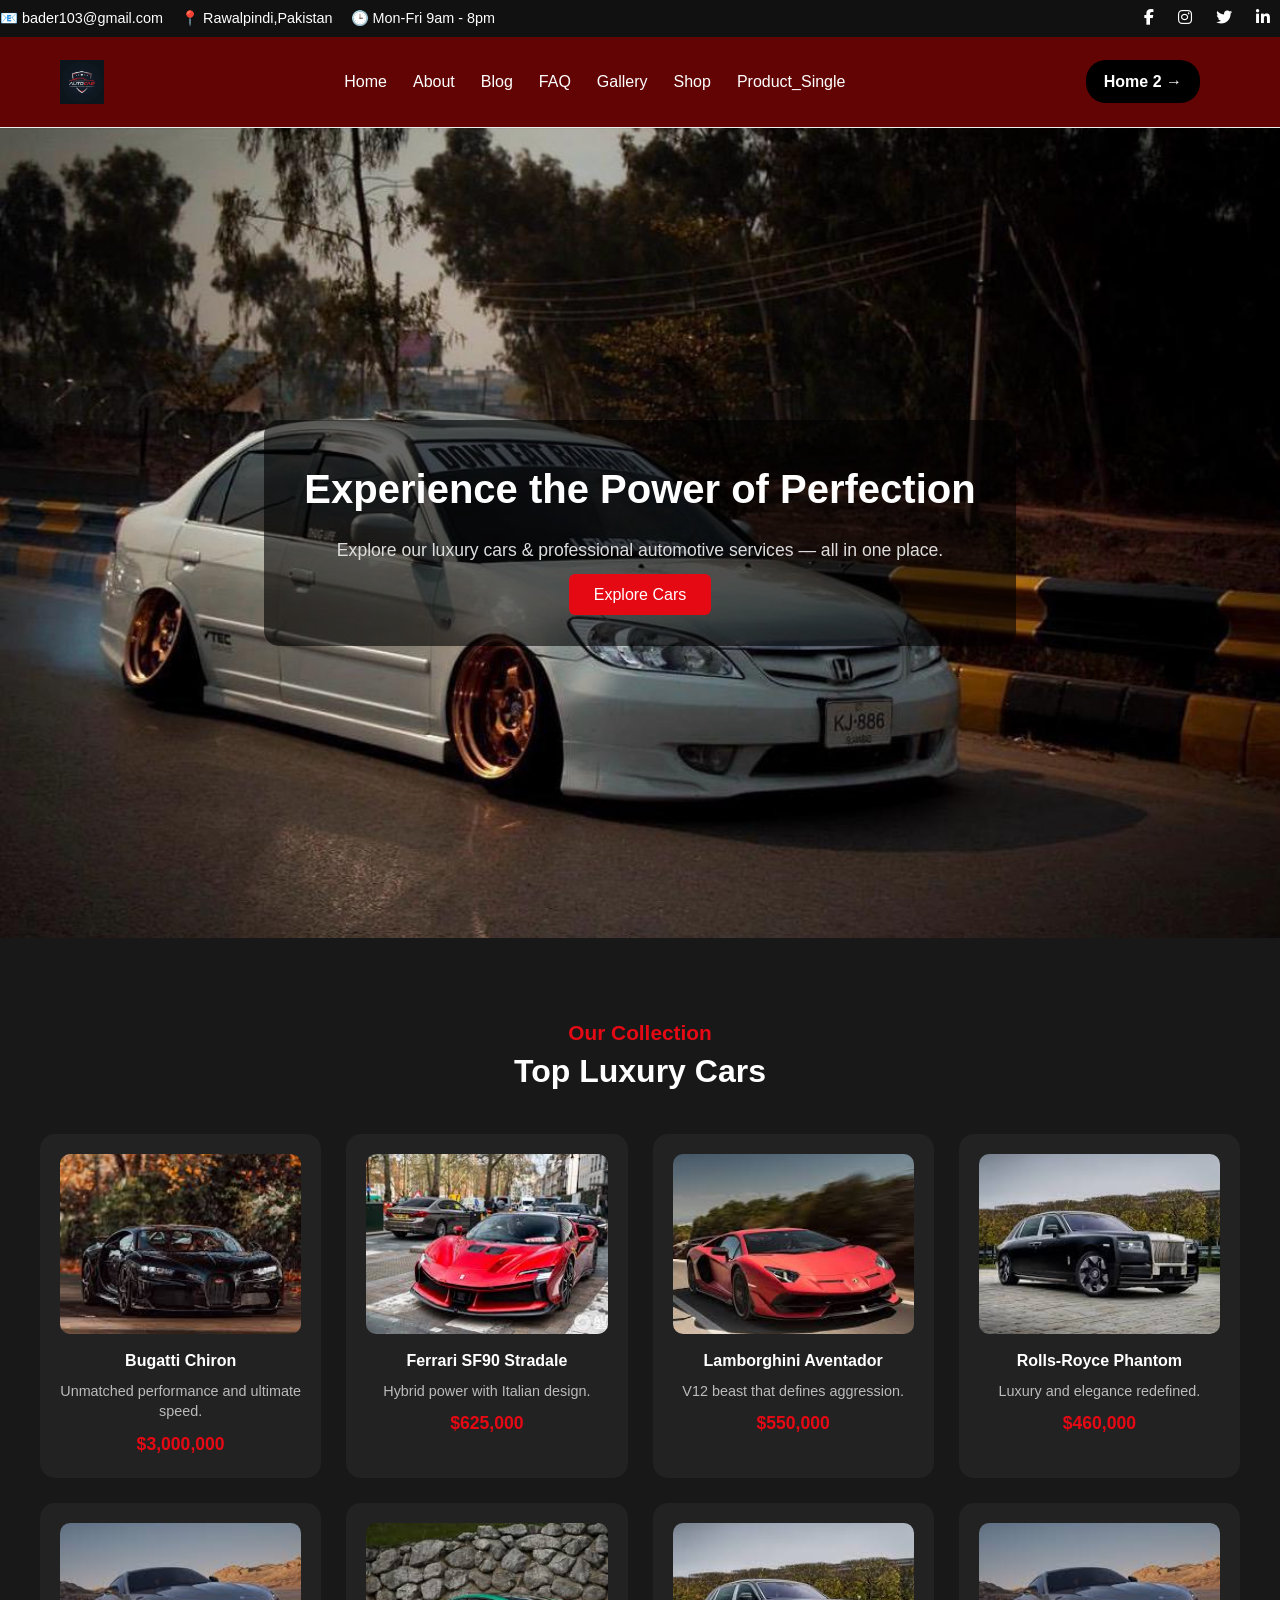
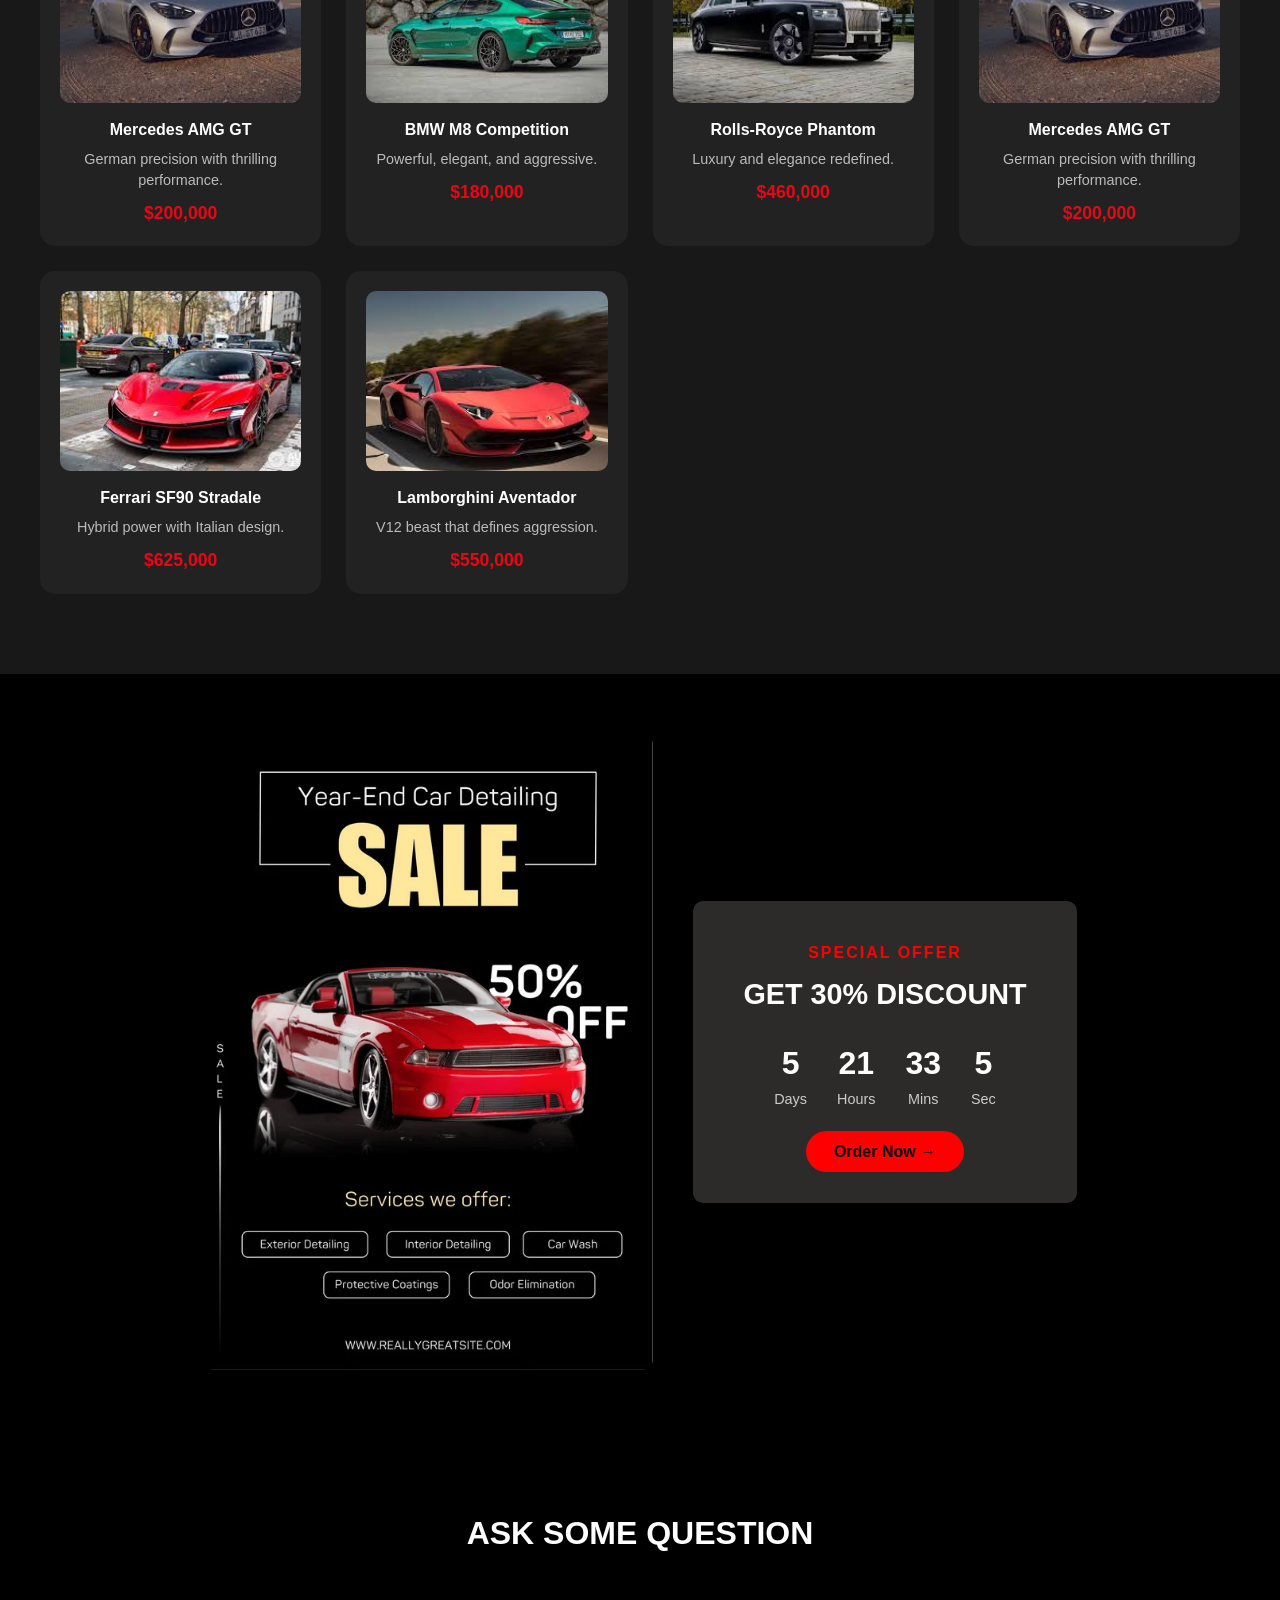
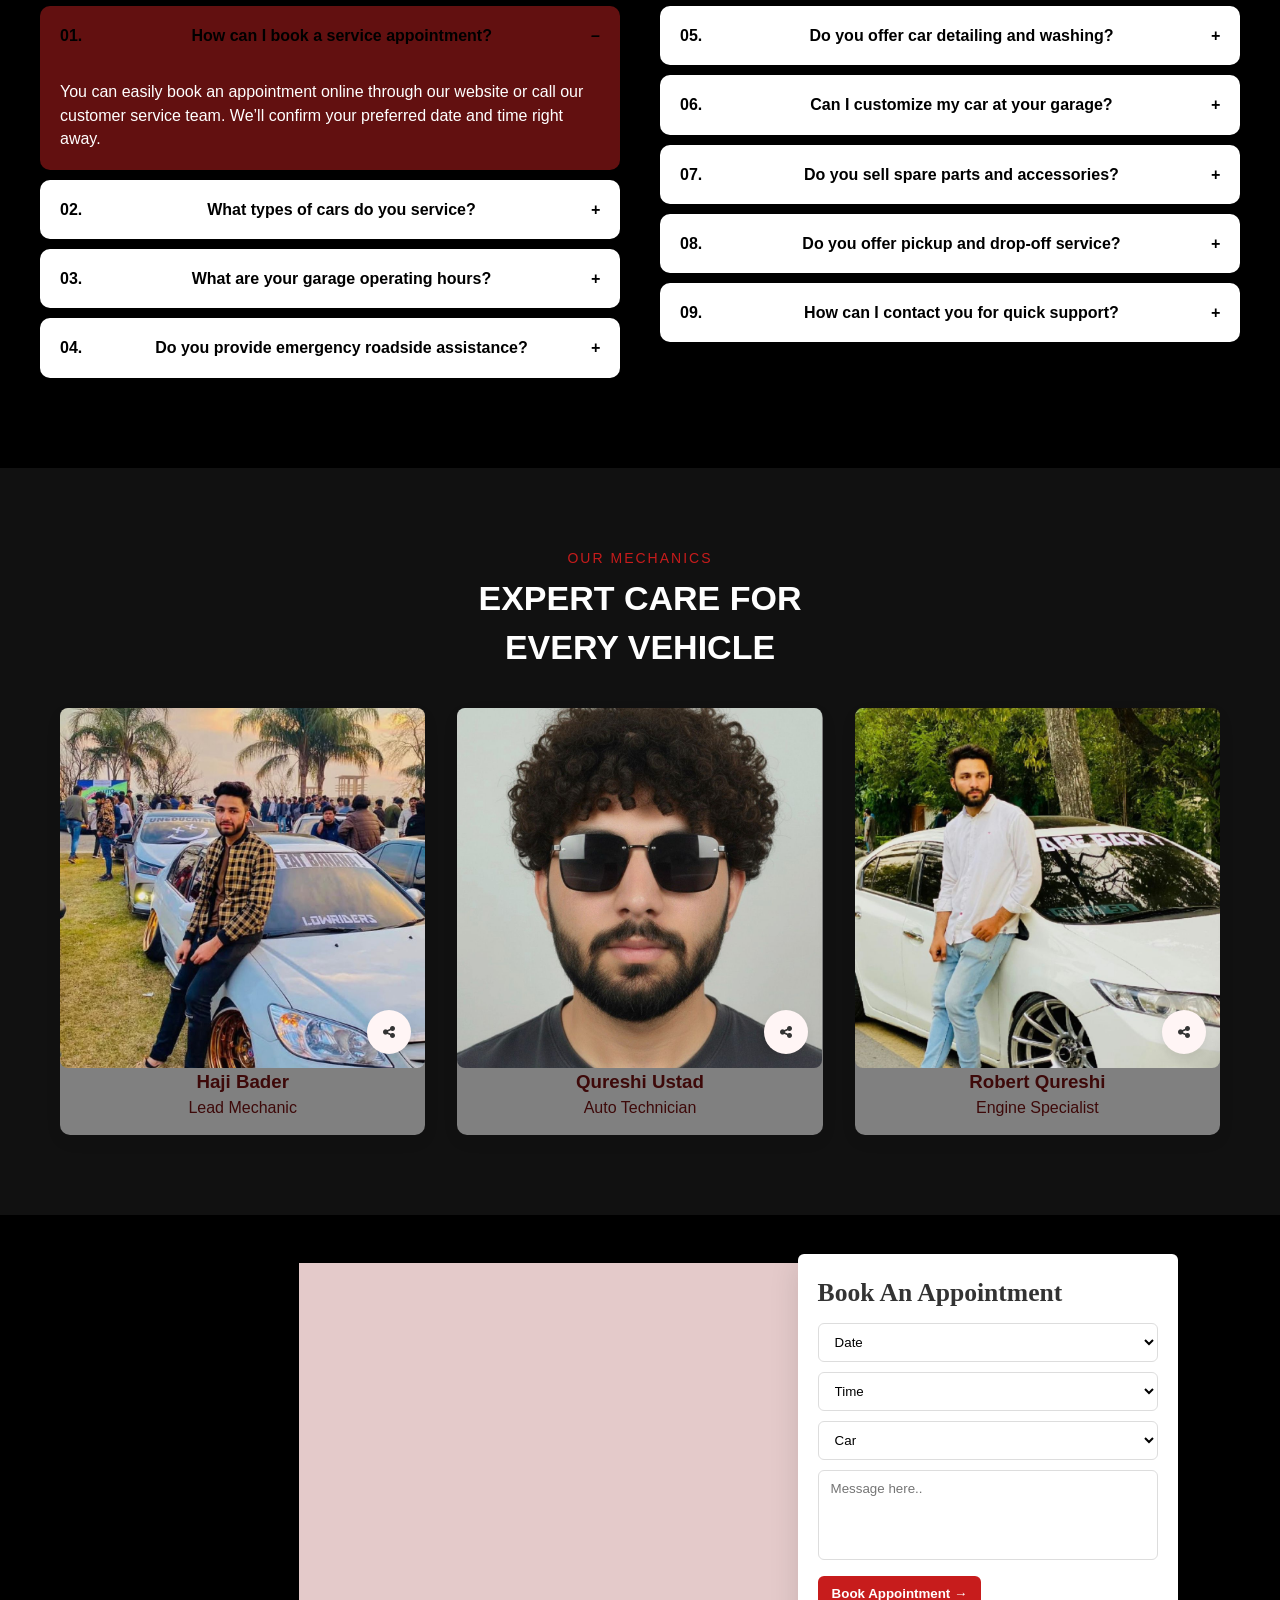
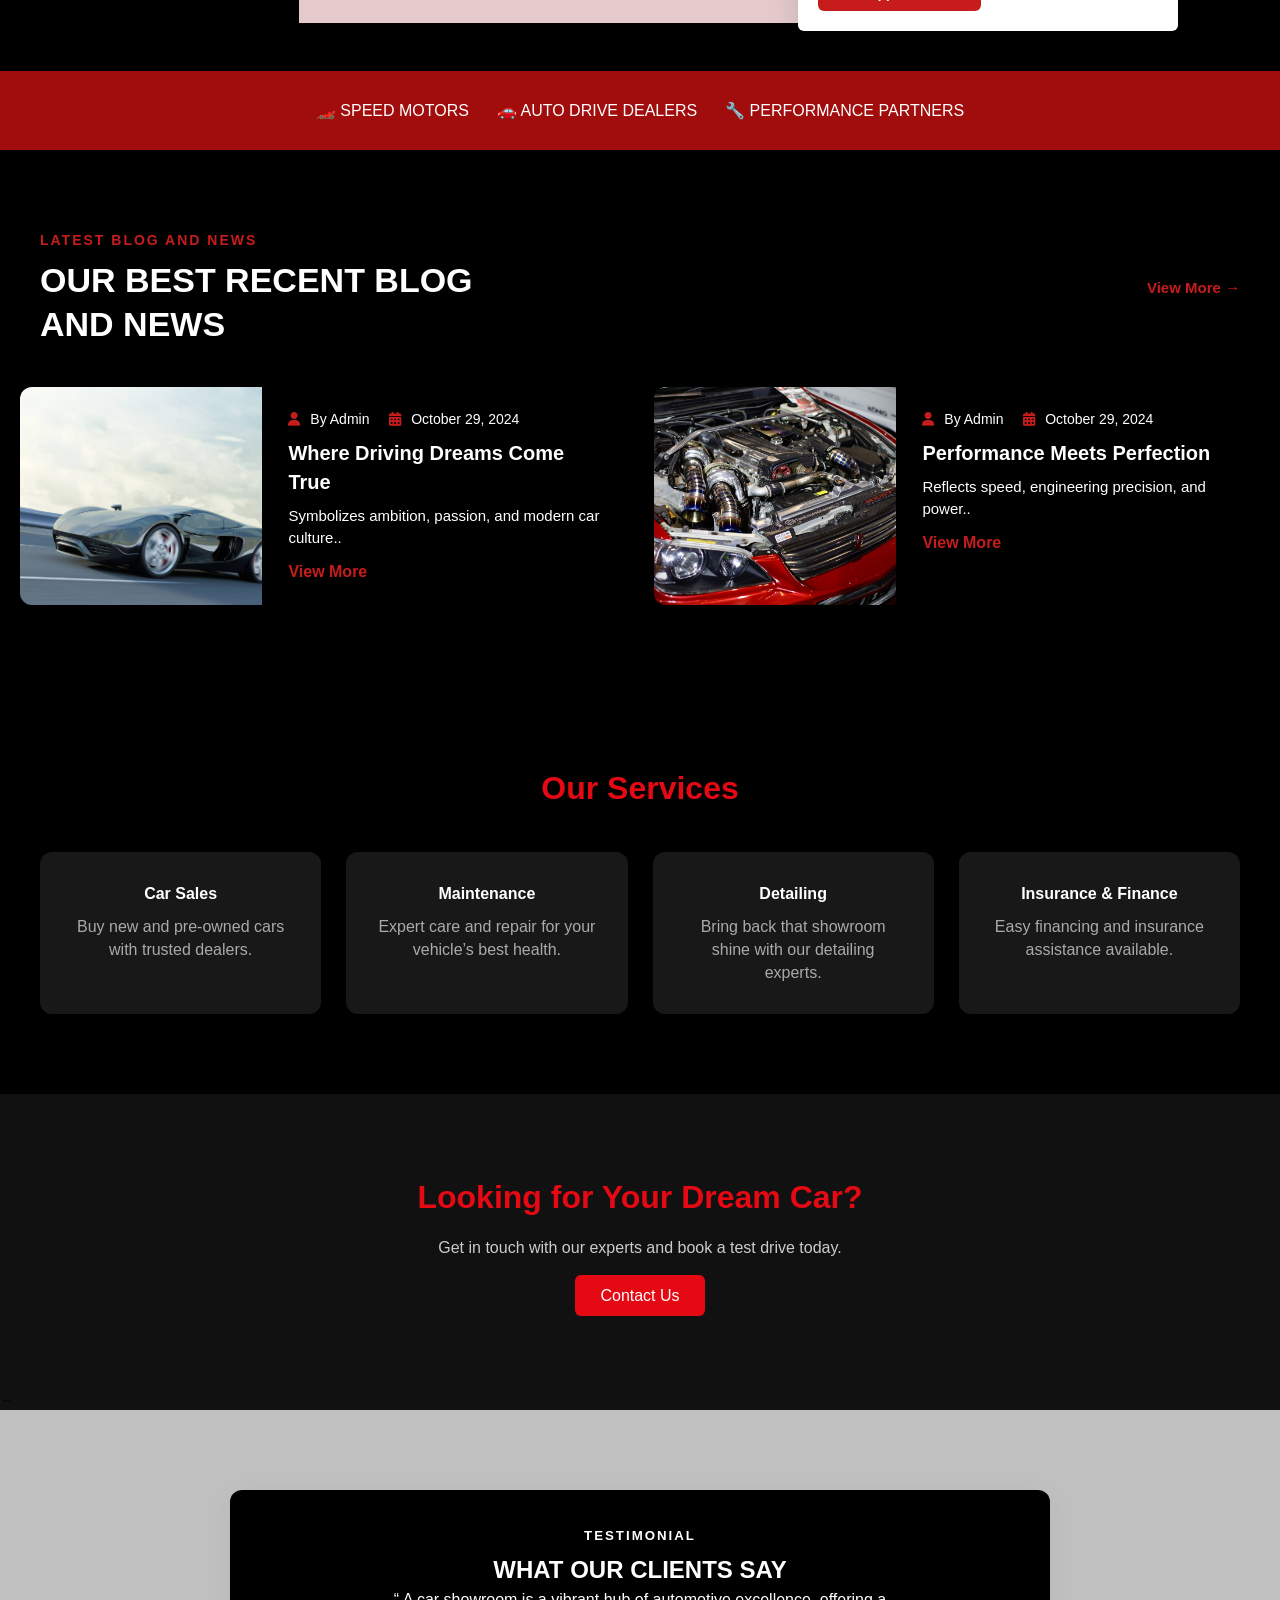
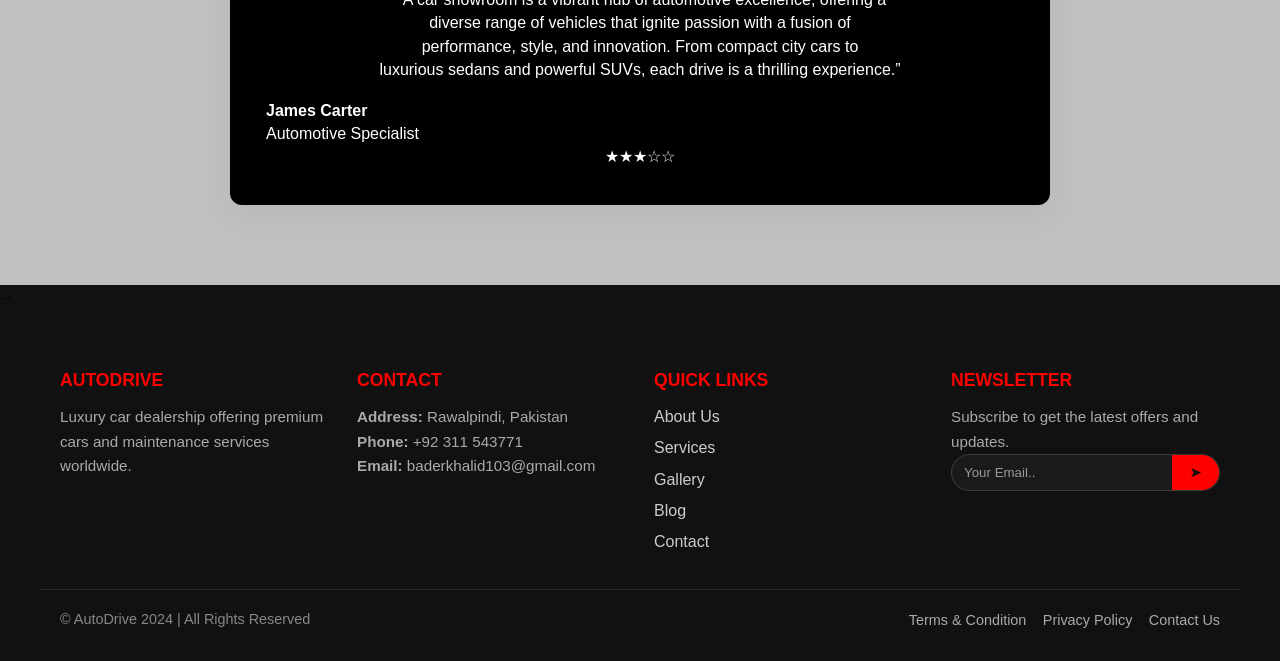
==== commit ecfff066: "Added responsive media queries and updated index.html" ====
--- a/index.html
+++ b/index.html
@@ -38,22 +38,21 @@
   <div class="container">
     <!-- Logo -->
     <div class="logo">
-      <a href="Home_1.html">
-        <img src="logo.pngg" alt="Nafuant Logo" />
+      <a href="index.html">
+        <img src="logo.pngg" alt="car Logo" />
       </a>
     </div>
 
     <!-- Navigation -->
     <nav class="nav">
       <ul>
-        <li><a href="Home_1.html">Home_1</a></li>
-      
-        <li><a href="About_Us.html">About_Us</a></li>
+        <li><a href="index.html">Home</a></li>
+        <li><a href="About_Us.html">About</a></li>
         <li><a href="Blog.html">Blog</a></li>
         <li><a href="FAQ.html">FAQ</a></li>
         <li><a href="Gallery.html">Gallery</a></li>
         <li><a href="Shop.html">Shop</a></li>
-        <a href="Product_Single.html">Product_Single</a>
+        <li><a href="Product_Single.html">Product_Single</a></li>
      
       </ul>
     </nav>                                                    
--- a/styless.css
+++ b/styless.css
@@ -1075,10 +1075,10 @@
   .footer-inner {
     grid-template-columns: 1fr 1fr;
   }
-}
-
-@media (max-width: 480px) {
-  .footer-inner {
+
+
+
+  footer-inner {
     grid-template-columns: 1fr;
   }
   
@@ -1090,4 +1090,141 @@
   .footer-links {
     margin-top: 10px;
   }
-}+}
+
+
+/* ================================
+   RESPONSIVE MEDIA QUERIES
+   Maintain same UI across devices
+================================ */
+
+/* ---------- Tablets (≤1024px) ---------- */
+@media (max-width: 1024px) {
+  body {
+    zoom: 0.95; /* subtle scale to fit */
+  }
+
+  .header .container {
+    grid-template-columns: auto 1fr auto;
+    gap: 12px;
+  }
+
+  .car-grid,
+  .service-boxes,
+  .mechanic-grid,
+  .blog-grid,
+  .faq-container {
+    grid-template-columns: repeat(2, 1fr);
+  }
+
+  .offer-container {
+    flex-direction: column;
+    align-items: center;
+  }
+
+  .book-section {
+    flex-direction: column;
+    text-align: center;
+  }
+
+  .book-left {
+    width: 80%;
+  }
+
+  .footer-inner {
+    grid-template-columns: repeat(2, 1fr);
+  }
+}
+
+/* ---------- Mobile Large (≤768px) ---------- */
+@media (max-width: 768px) {
+  body {
+    zoom: 0.9;
+  }
+
+  .header .container {
+    grid-template-columns: auto 1fr auto;
+  }
+
+  .nav ul {
+    flex-wrap: wrap;
+    justify-content: center;
+    gap: 14px;
+  }
+
+  .topbar {
+    flex-direction: column;
+    gap: 8px;
+    text-align: center;
+  }
+
+  .hero {
+    height: 70vh;
+    background-position: center;
+  }
+
+  .offer-banner img {
+    width: 100%;
+    max-width: 380px;
+  }
+
+  .blog-grid {
+    grid-template-columns: 1fr;
+  }
+
+  .footer-inner {
+    grid-template-columns: 1fr 1fr;
+    text-align: center;
+  }
+
+  .footer-bottom {
+    flex-direction: column;
+    text-align: center;
+    gap: 10px;
+  }
+}
+
+/* ---------- Mobile Small (≤480px) ---------- */
+@media (max-width: 480px) {
+  body {
+    zoom: 0.85;
+  }
+
+  .topbar,
+  .header .container,
+  .offer-container,
+  .book-section,
+  .faq-container {
+    flex-direction: column;
+  }
+
+  .car-grid,
+  .service-boxes,
+  .mechanic-grid,
+  .footer-inner {
+    grid-template-columns: 1fr;
+  }
+
+  .hero h1 {
+    font-size: 1.6rem;
+  }
+
+  .hero p {
+    font-size: 0.9rem;
+  }
+
+  .book-card {
+    position: static;
+    margin-top: 20px;
+    width: 90%;
+  }
+
+  .footer {
+    text-align: center;
+  }
+
+  .footer-bottom {
+    flex-direction: column;
+    text-align: center;
+  }
+}
